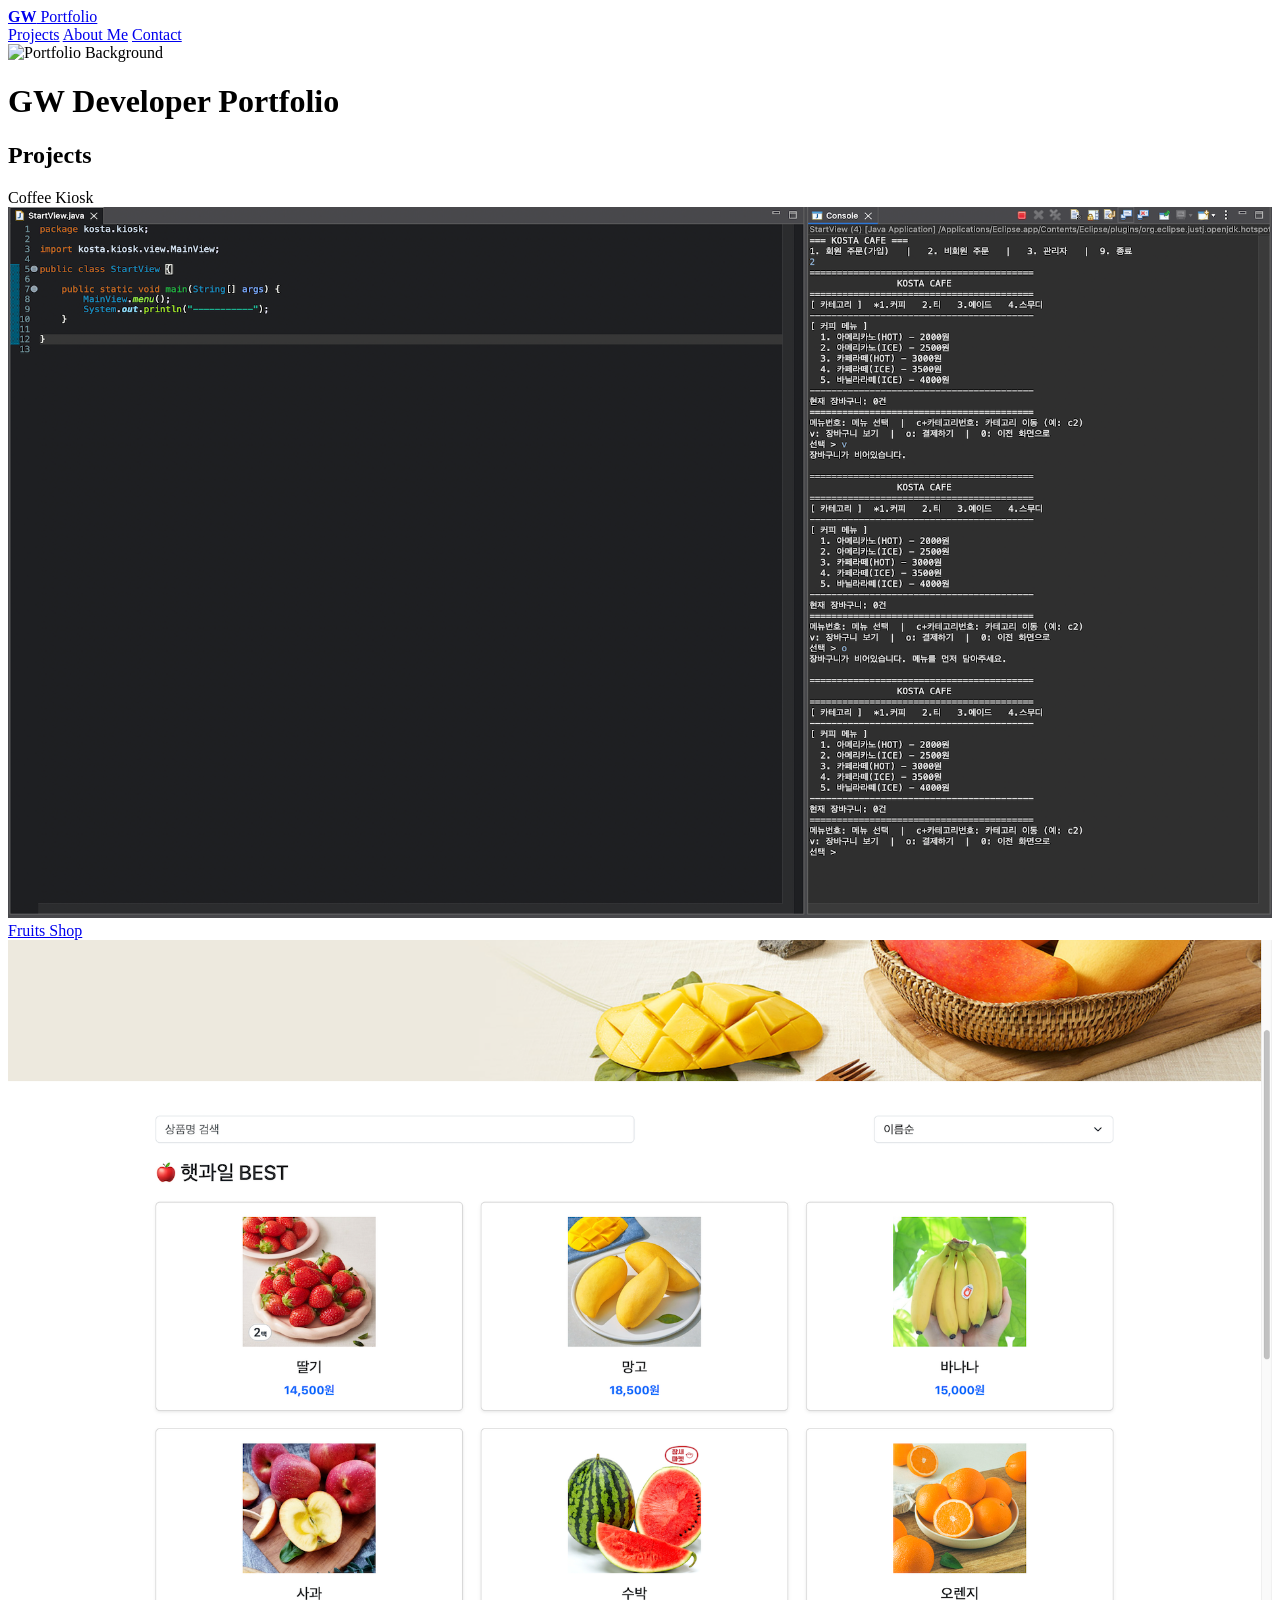
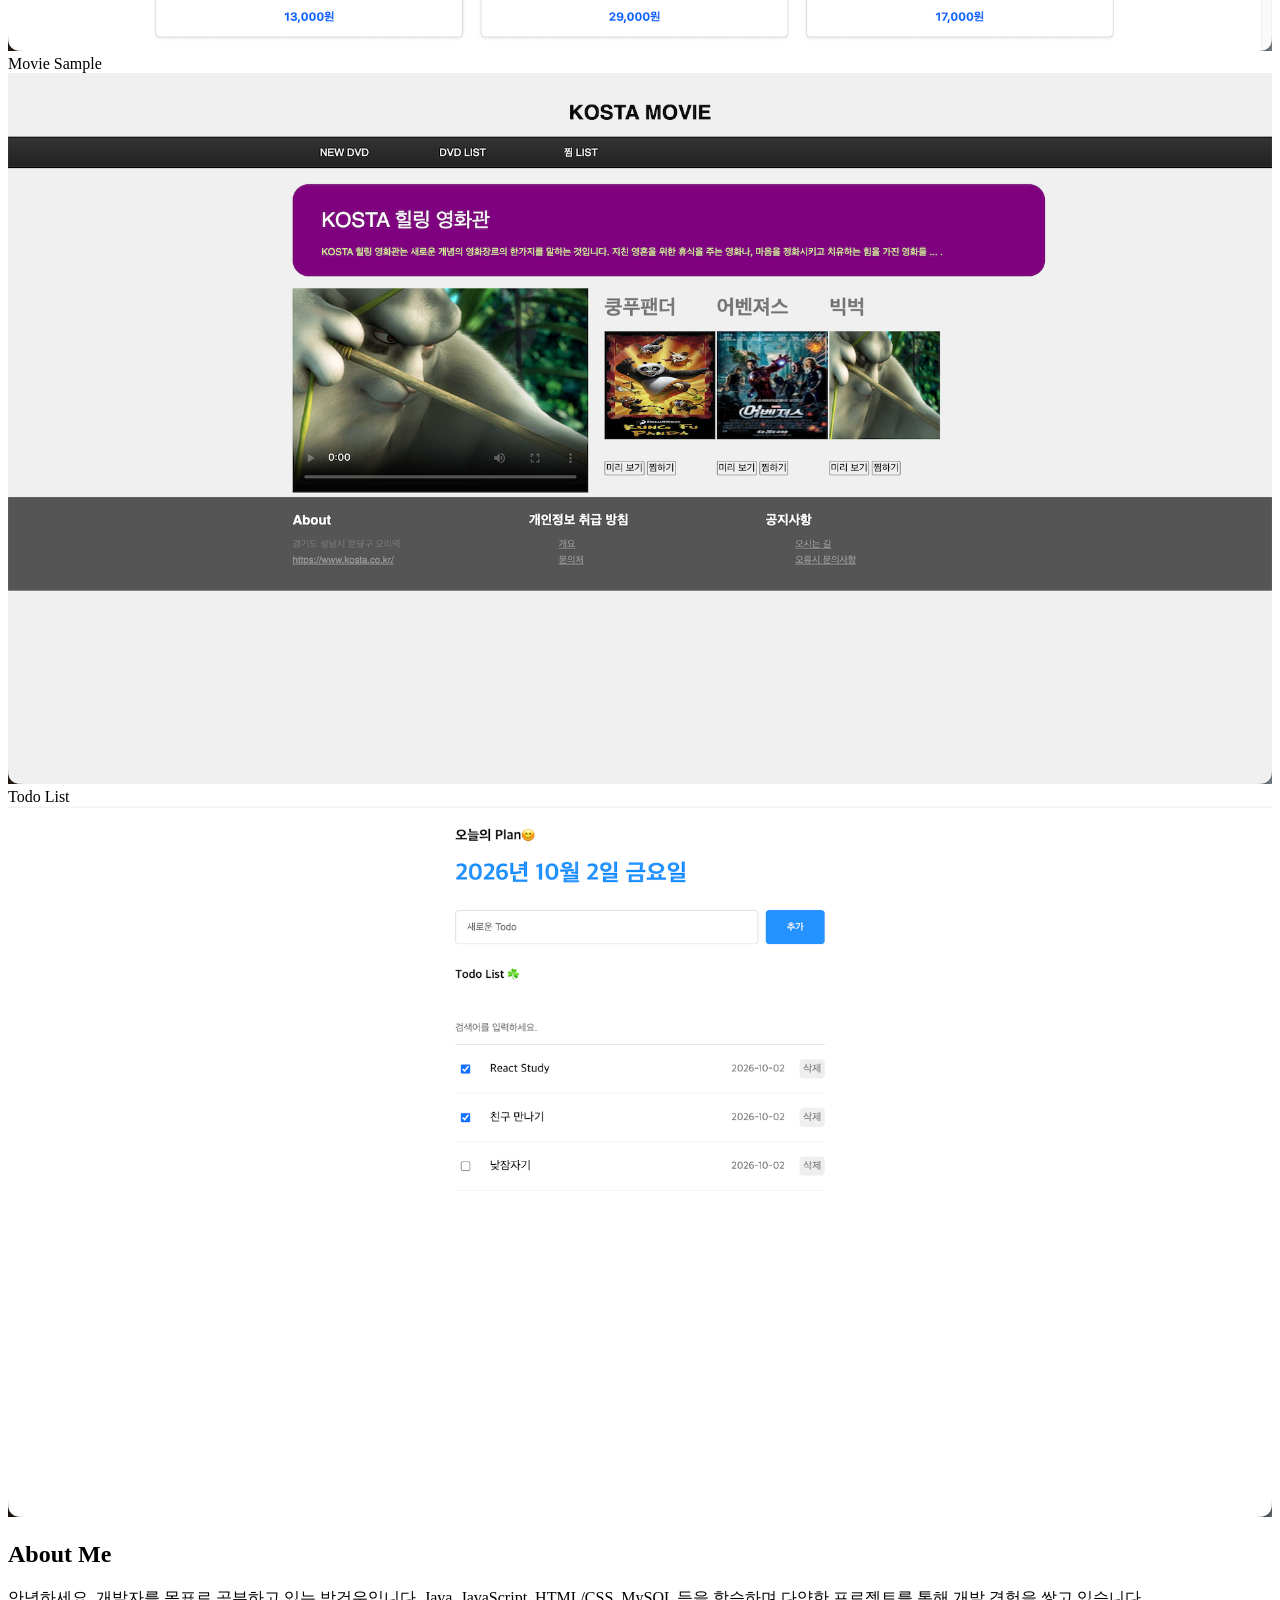
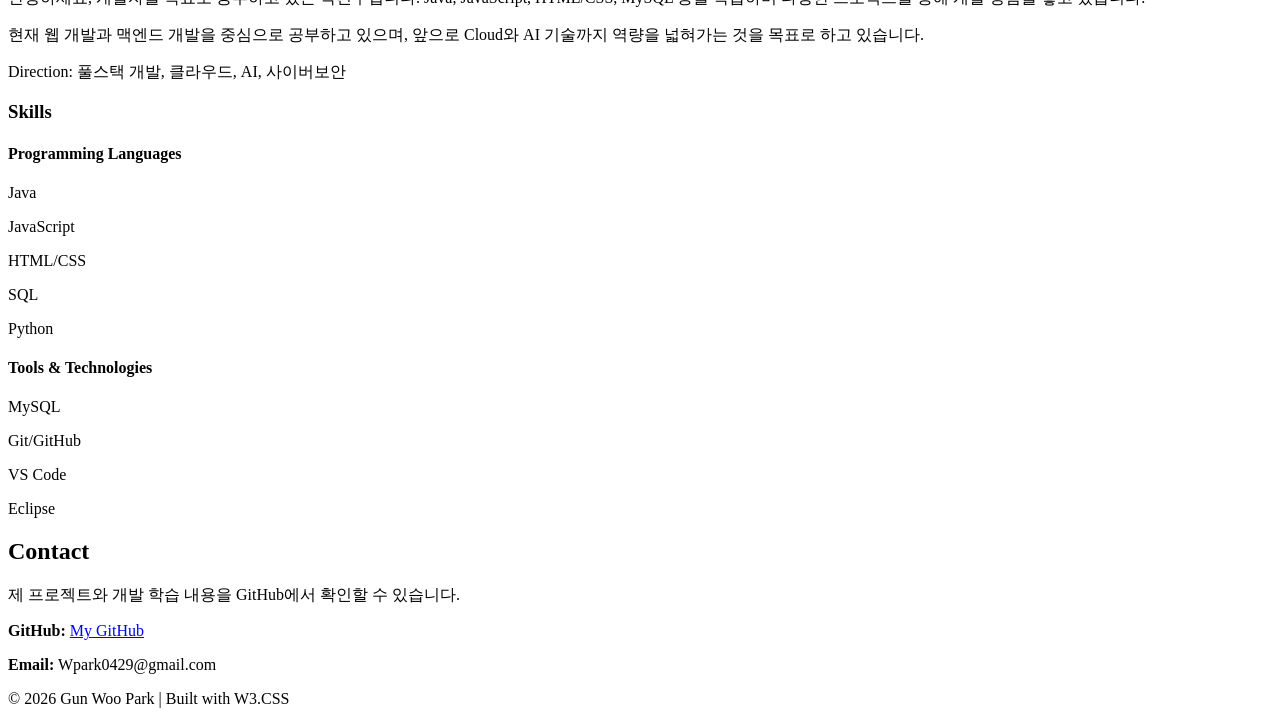
==== index.html @ f6d1fa92 "Create developer portfolio" ====
<!DOCTYPE html>
<html>
<meta charset="UTF-8">
<title>Gun Woo Park | Developer Portfolio</title>
<meta name="viewport" content="width=device-width, initial-scale=1">
<link rel="stylesheet" href="https://www.w3schools.com/w3css/5/w3.css">
<body class="w3-content" style="max-width:1500px">

<!-- Navbar (Sits on top) -->
<div class="w3-flex w3-top w3-white w3-wide w3-padding w3-card">
  <a href="#home" class="w3-button">
    <b>GW</b> Portfolio
  </a>
  <nav class="w3-flex w3-hide-small" style="margin-left:auto">
    <a href="#projects" class="w3-button">Projects</a>
    <a href="#about" class="w3-button">About Me</a>
    <a href="#contact" class="w3-button">Contact</a>
  </nav>
</div>

<!-- Header -->
<header id="home" class="w3-display-container">
  <img src="/w3images/background.jpg" alt="Portfolio Background" style="width:100%">
  <div class="w3-display-middle">
    <h1 class="w3-text-white w3-wide">
      <span class="w3-padding w3-black w3-opacity-min"><b>GW</b></span>
      <span class="w3-hide-small w3-text-light-grey">Developer Portfolio</span>
    </h1>
  </div>
</header>

<!-- Projects -->
<section id="projects" class="w3-container w3-padding-32">

<h2 class="w3-border-bottom w3-border-light-grey w3-padding-16">Projects</h2>

<div class="w3-grid"
style="grid-template-columns:repeat(auto-fit,minmax(300px,1fr));gap:16px">

  <div class="w3-display-container">
    <div class="w3-display-topleft w3-black w3-padding">Coffee Kiosk</div>
    <img src="img/coffee-kiosk.png"
    style="width:100%" alt="Coffee Kiosk">
  </div>

<a href="fruitts_shop/index.html">
  <div class="w3-display-container">
    <div class="w3-display-topleft w3-black w3-padding">Fruits Shop</div>
    <img src="img/fruits-shop.png"
    style="width:100%" alt="Fruits Shop">
  </div>
</a>

  <div class="w3-display-container">
    <div class="w3-display-topleft w3-black w3-padding">Movie Sample</div>
    <img src="img/movie-sample.png"
    style="width:100%" alt="Movie Sample">
  </div>

  <div class="w3-display-container">
    <div class="w3-display-topleft w3-black w3-padding">Todo List</div>
    <img src="img/todo-list.png"
    style="width:100%" alt="Todo List">
  </div>

</div>
</section>

<!-- About -->
<section id="about" class="w3-container w3-padding-32">
<h2 class="w3-border-bottom w3-border-light-grey w3-padding-16">About Me</h2>

<p>
    안녕하세요, 개발자를 목표로 공부하고 있는 박건우입니다.
    Java, JavaScript, HTML/CSS, MySQL 등을 학습하며
    다양한 프로젝트를 통해 개발 경험을 쌓고 있습니다.
</p>
<p>
    현재 웹 개발과 맥엔드 개발을 중심으로 공부하고 있으며,
    앞으로 Cloud와 AI 기술까지 역량을 넓혀가는 것을 목표로 하고 있습니다.
</p>
<p>
    Direction: 풀스택 개발, 클라우드, AI, 사이버보안
</p>

<h3 class="w3-padding-16">Skills</h3>
<div class="w3-row-padding">
    <div class="w3-half">
        <h4>Programming Languages</h4>
        <p>Java</p>
        <p>JavaScript</p>
        <p>HTML/CSS</p>
        <p>SQL</p>
        <p>Python</p>
    </div>

    <div class="w3-half">
        <h4>Tools & Technologies</h4>
        <p>MySQL</p>
        <p>Git/GitHub</p>
        <p>VS Code</p>
        <p>Eclipse</p>
    </div>
</div>
</section>

<!-- Contact -->
<section id="contact" class="w3-container w3-padding-32">
    <h2 class="w3-border-bottom w3-border-light-grey w3-padding-16">
        Contact
    </h2>
    <p>
        제 프로젝트와 개발 학습 내용을 GitHub에서 확인할 수 있습니다.
    </p>
    <p>
        <b>GitHub:</b>
        <a href="https://github.com/Gupark116" target="_blank">
            My GitHub
        </a>
    </p>
    <p>
        <b>Email:</b>
        Wpark0429@gmail.com
    </p>
</section>

<footer class="w3-center w3-black w3-container w3-padding-16">
  <p>© 2026 Gun Woo Park |
    Built with W3.CSS</p>

</footer>

</body>
</html>
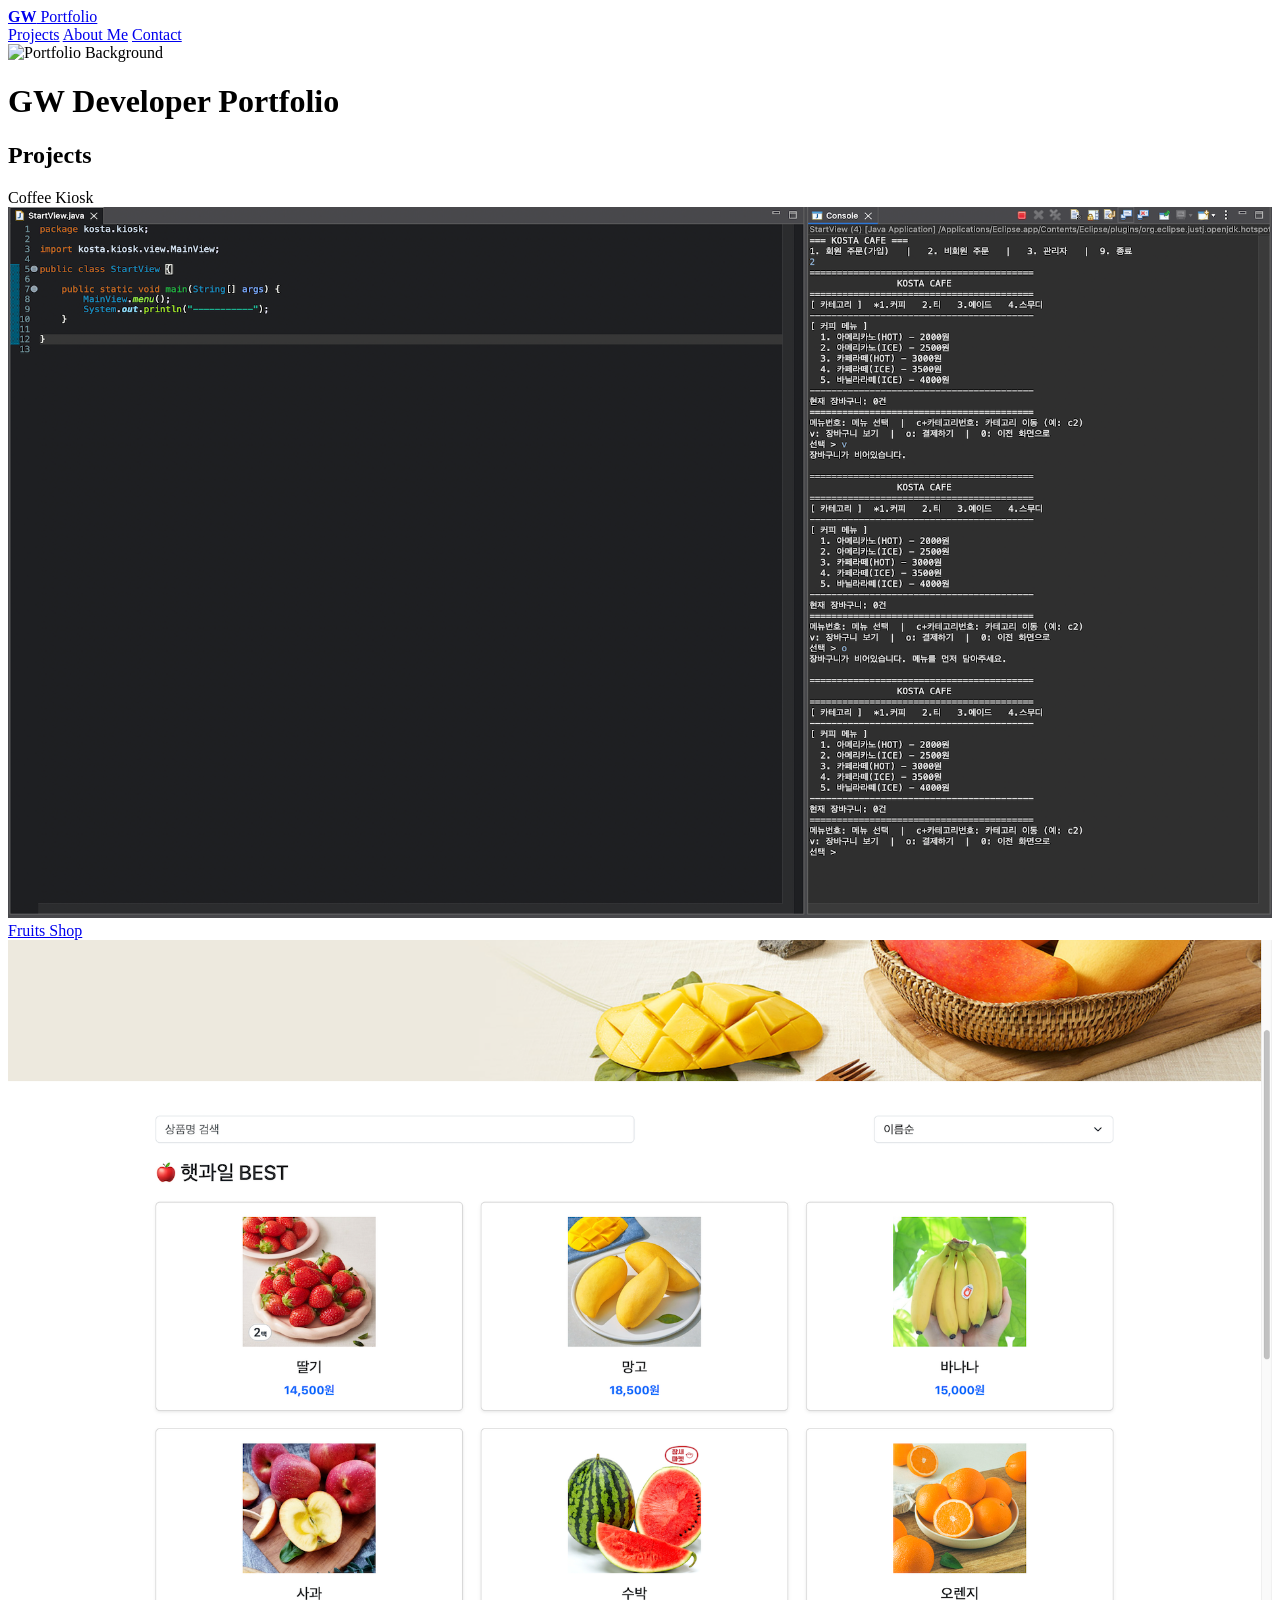
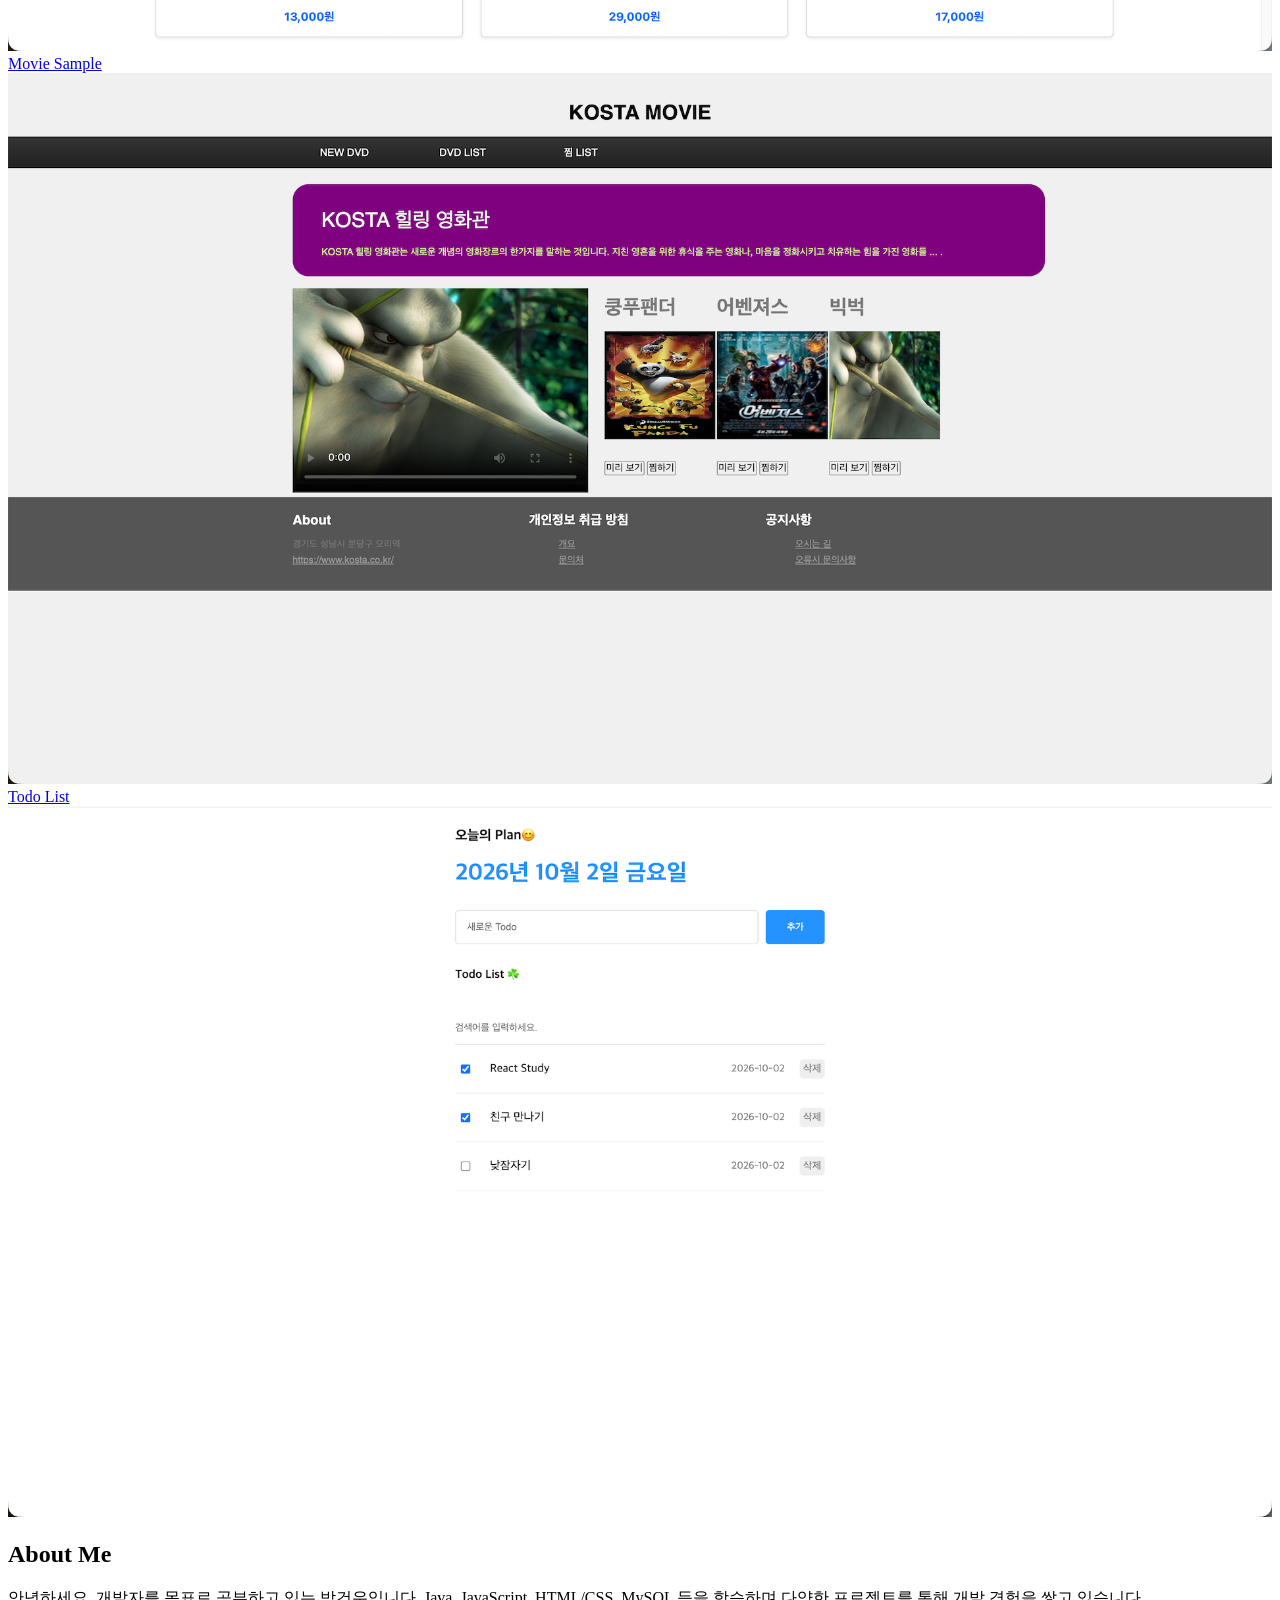
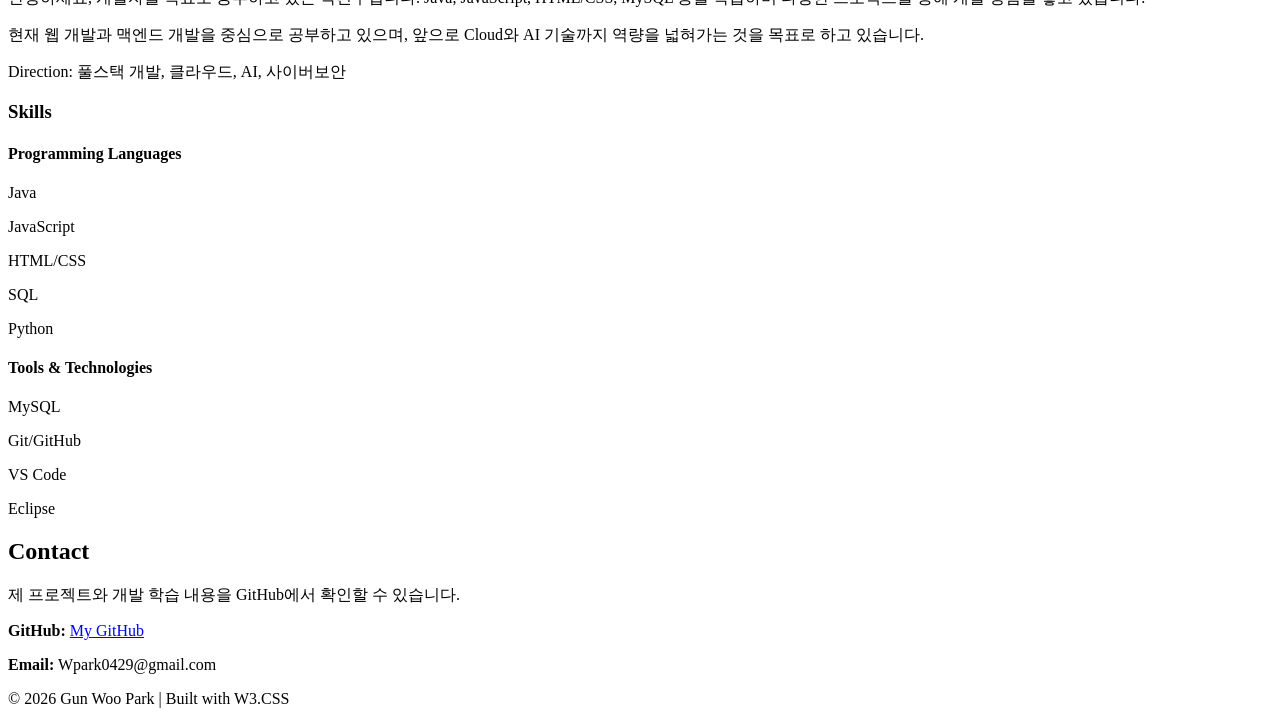
==== commit d6a76577: "Add portfolio projects" ====
--- a/index.html
+++ b/index.html
@@ -43,7 +43,7 @@
     style="width:100%" alt="Coffee Kiosk">
   </div>
 
-<a href="fruitts_shop/index.html">
+<a href="fruits_shop/index.html">
   <div class="w3-display-container">
     <div class="w3-display-topleft w3-black w3-padding">Fruits Shop</div>
     <img src="img/fruits-shop.png"
@@ -51,17 +51,21 @@
   </div>
 </a>
 
+<a href="movie_sample/index.html">
   <div class="w3-display-container">
     <div class="w3-display-topleft w3-black w3-padding">Movie Sample</div>
     <img src="img/movie-sample.png"
     style="width:100%" alt="Movie Sample">
   </div>
+</a>
 
+<a href="todo_list/index.html">
   <div class="w3-display-container">
     <div class="w3-display-topleft w3-black w3-padding">Todo List</div>
     <img src="img/todo-list.png"
     style="width:100%" alt="Todo List">
   </div>
+</a>
 
 </div>
 </section>
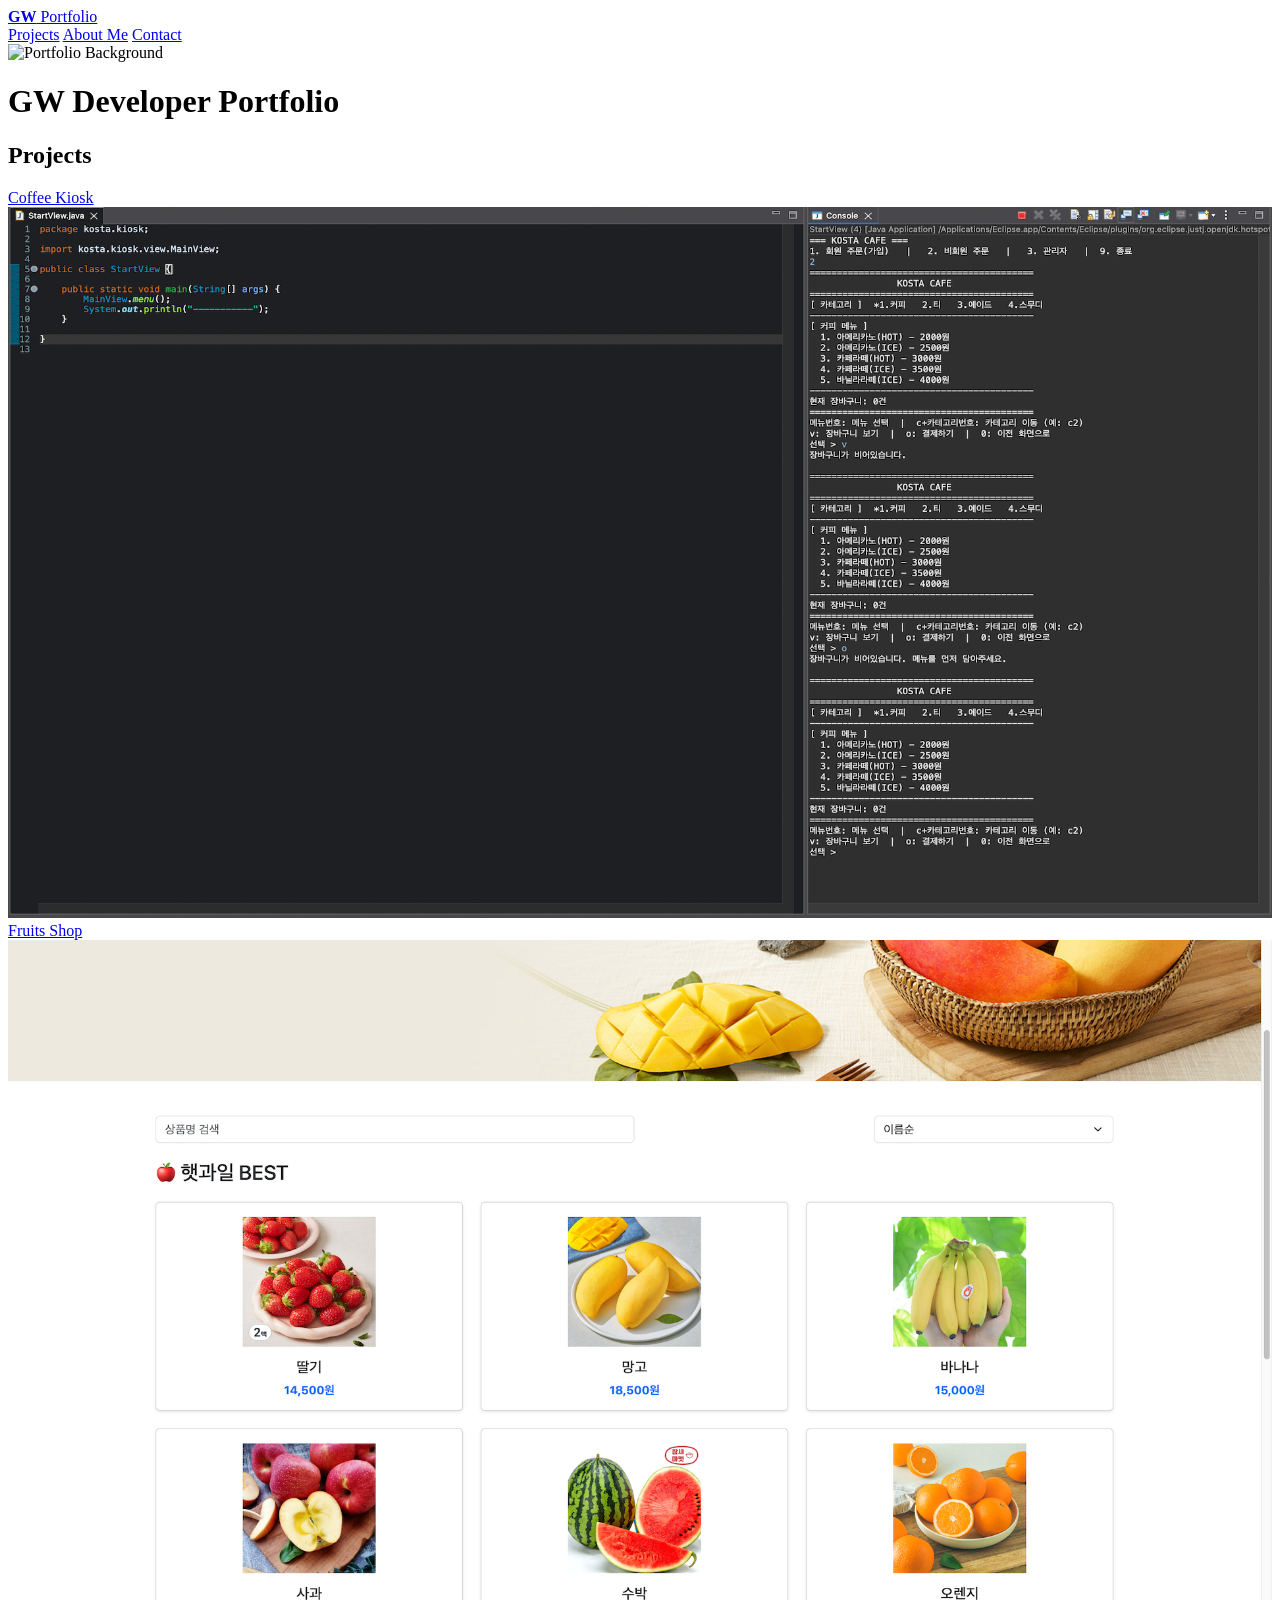
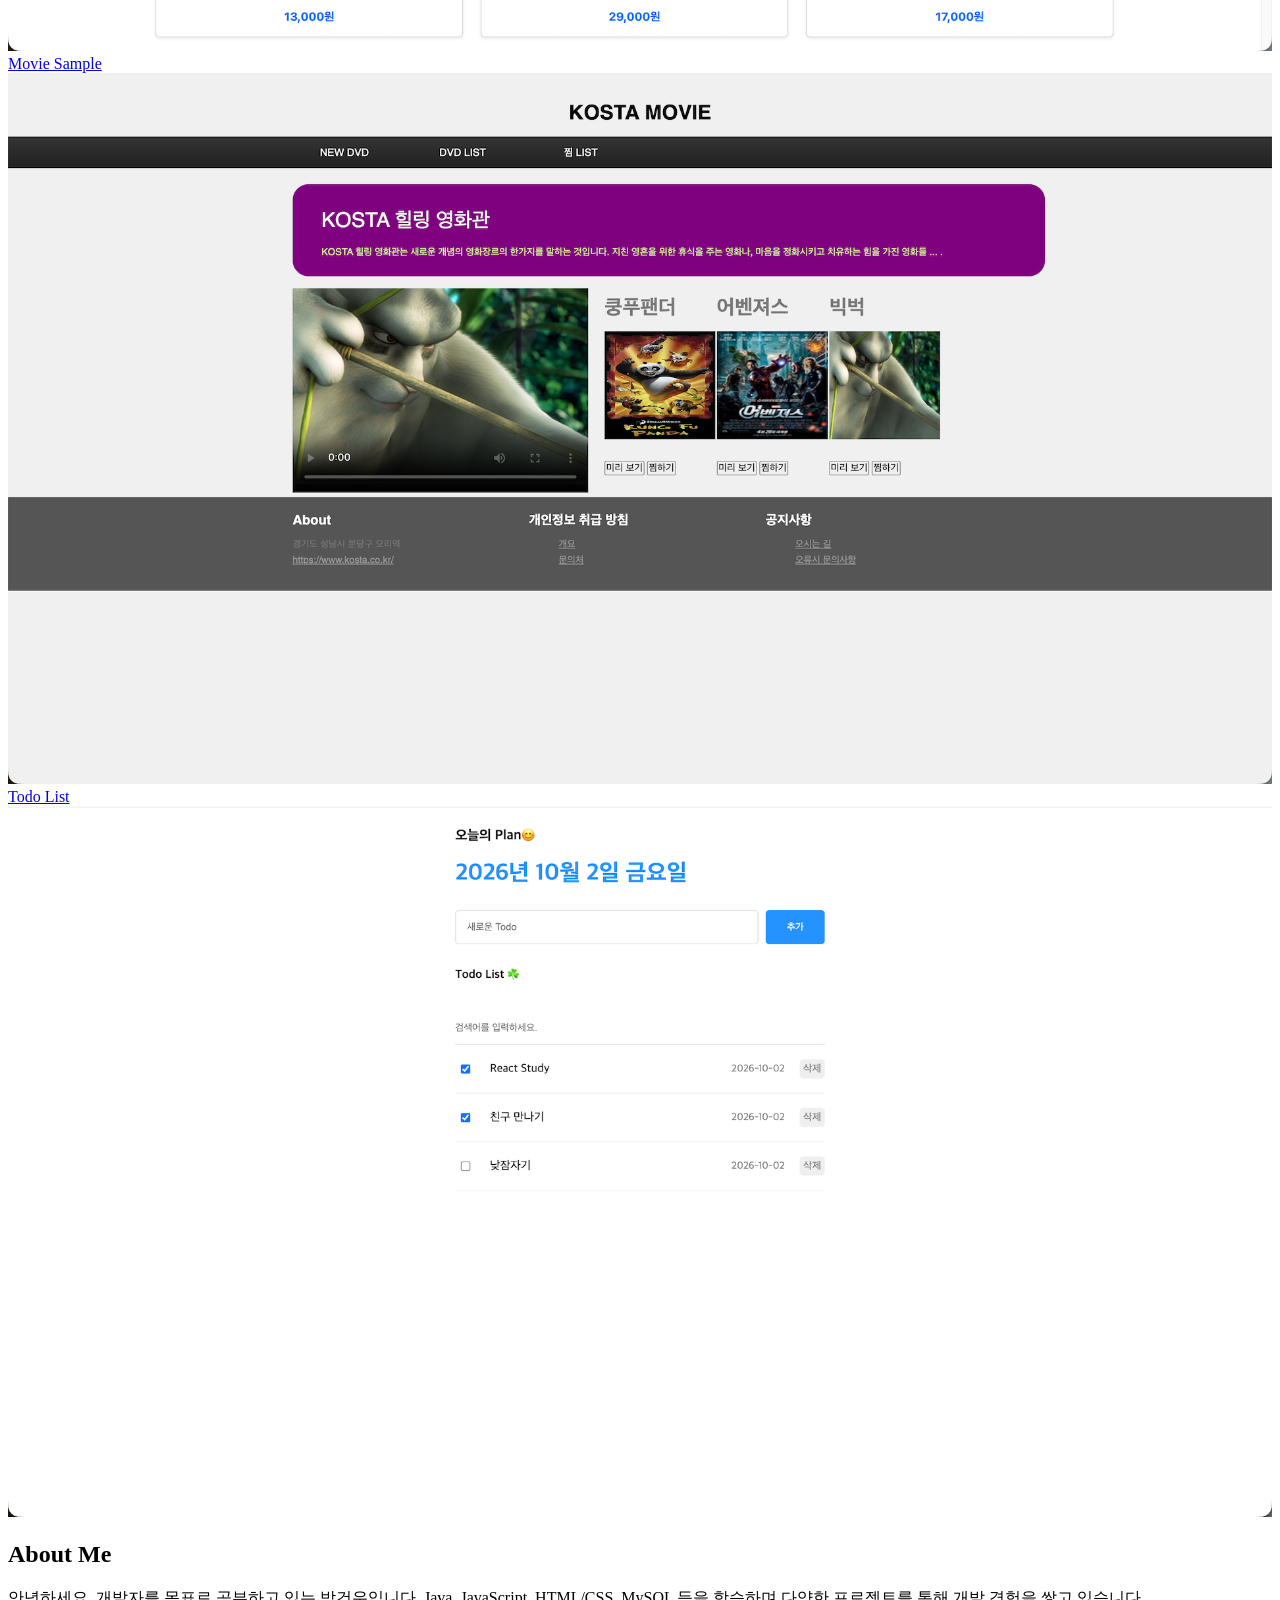
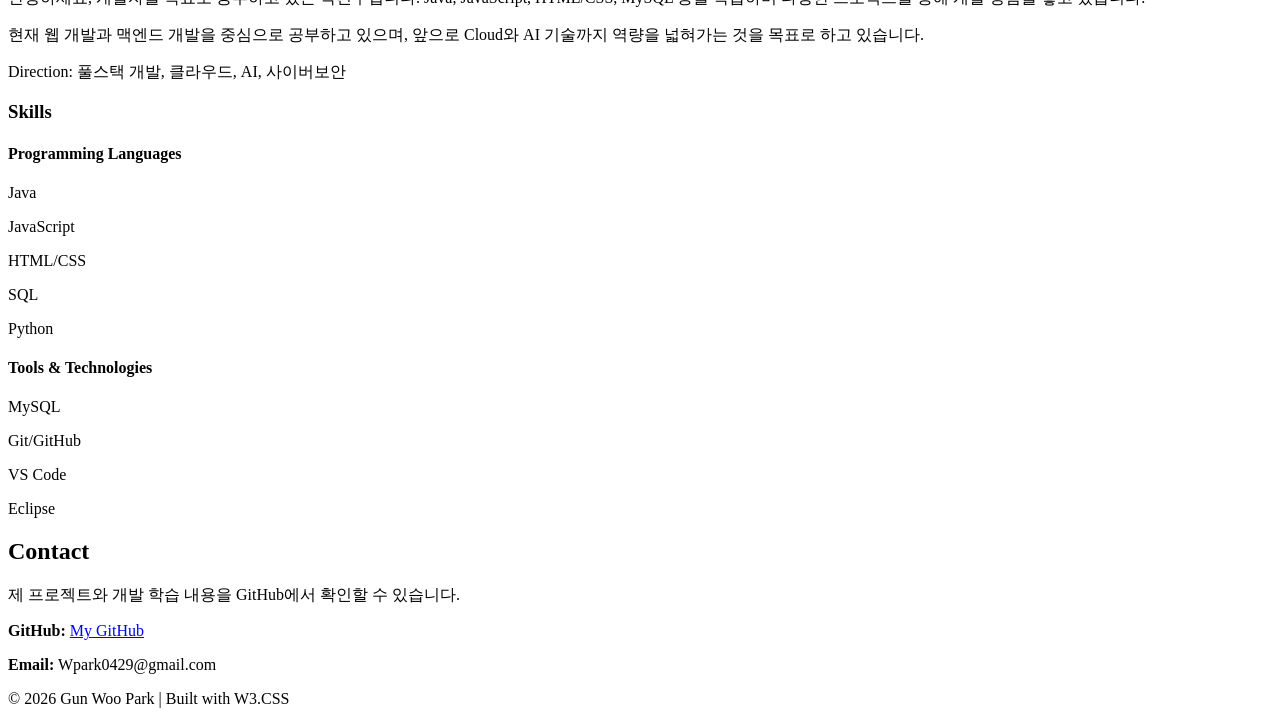
==== commit f24fe3df: "Add Coffee Kiosk project link" ====
--- a/index.html
+++ b/index.html
@@ -37,11 +37,13 @@
 <div class="w3-grid"
 style="grid-template-columns:repeat(auto-fit,minmax(300px,1fr));gap:16px">
 
+<a href="https://github.com/KOSTA-Java-semi-project/Cafe-Kiosk" target="_blank">
   <div class="w3-display-container">
     <div class="w3-display-topleft w3-black w3-padding">Coffee Kiosk</div>
     <img src="img/coffee-kiosk.png"
     style="width:100%" alt="Coffee Kiosk">
   </div>
+</a>
 
 <a href="fruits_shop/index.html">
   <div class="w3-display-container">
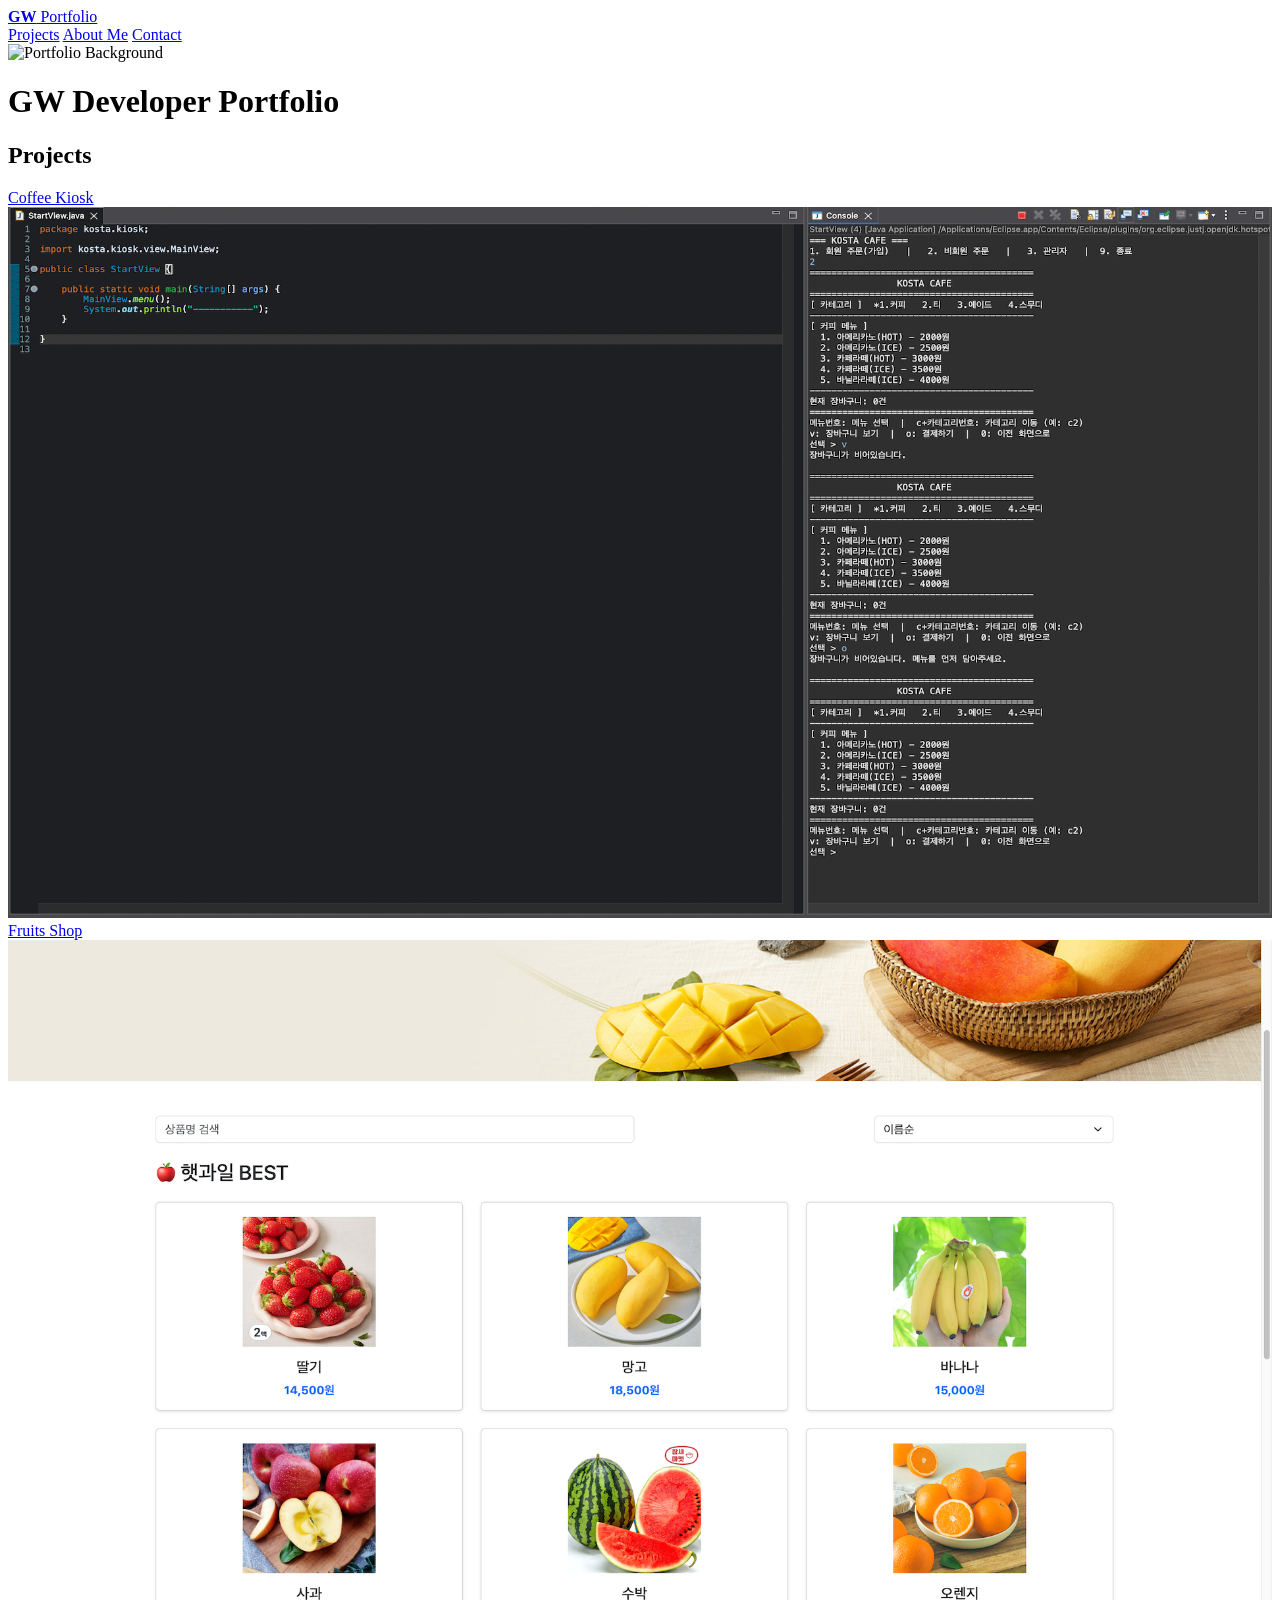
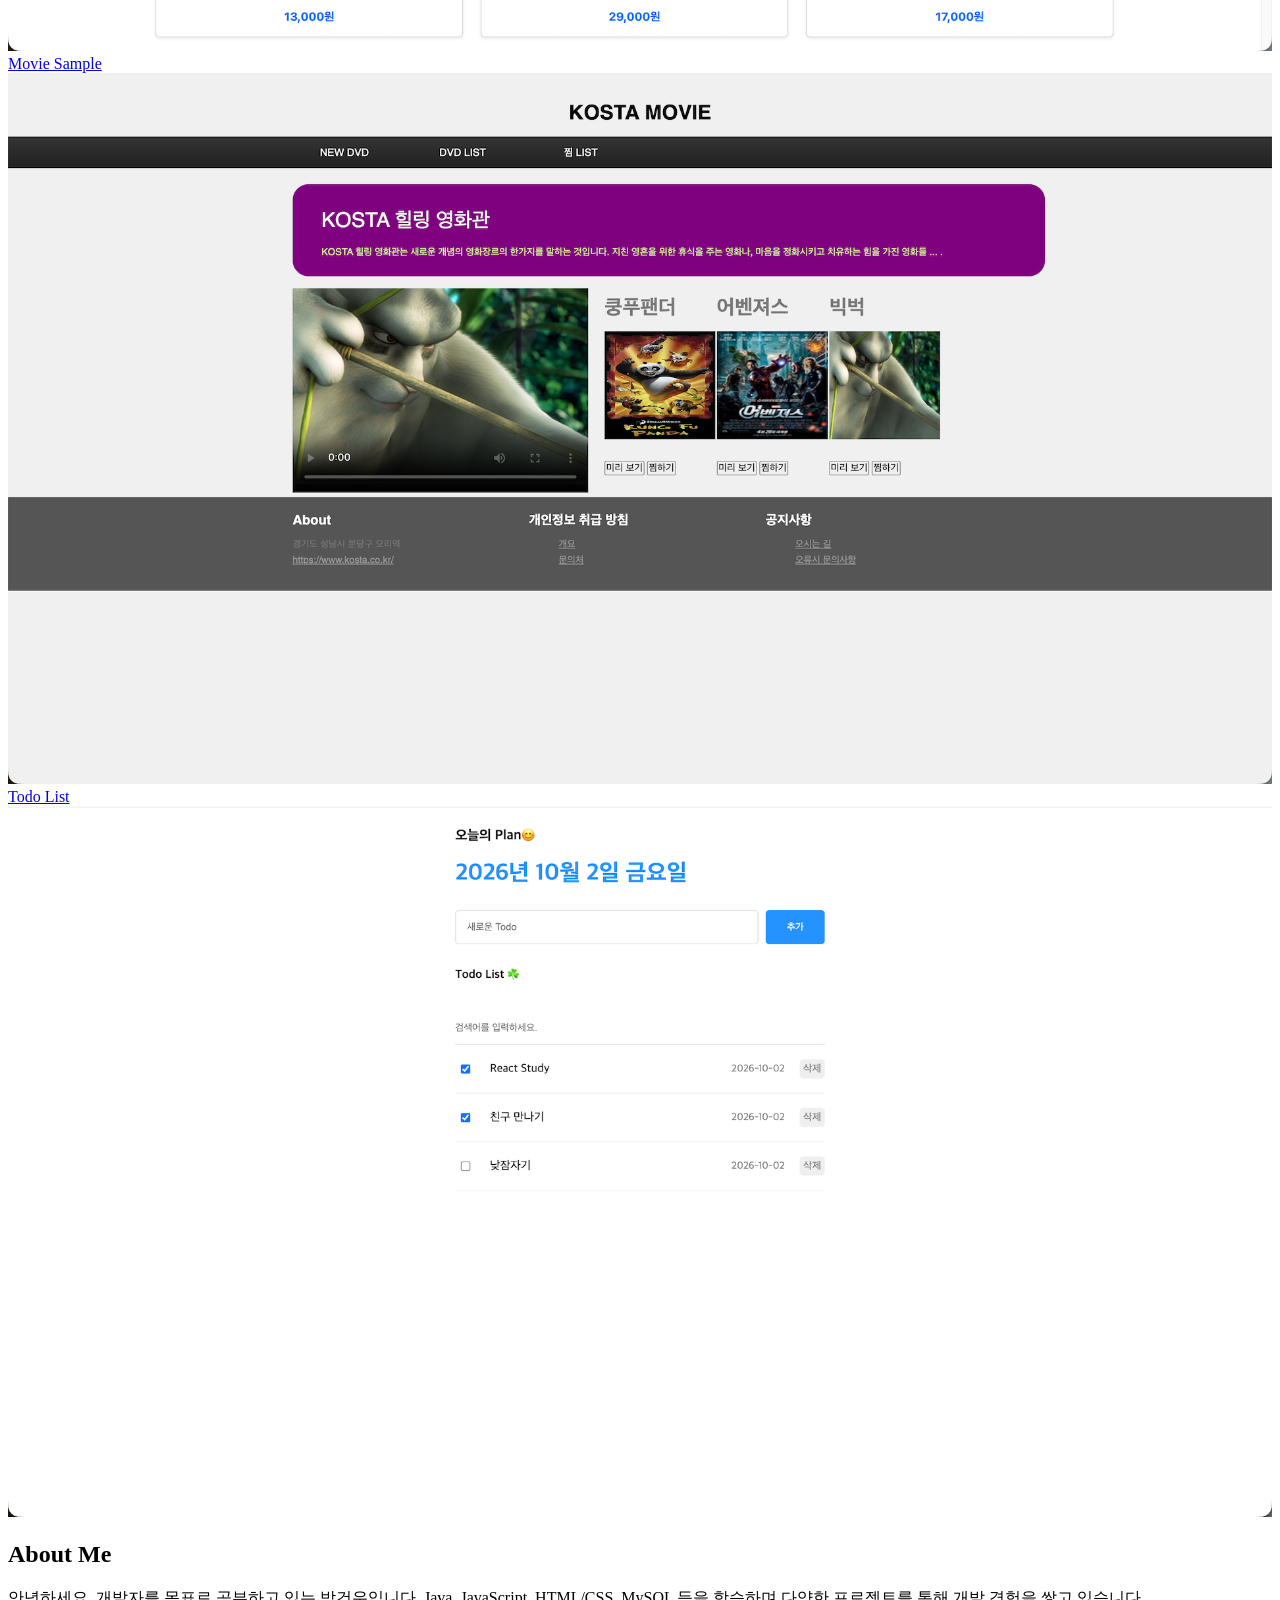
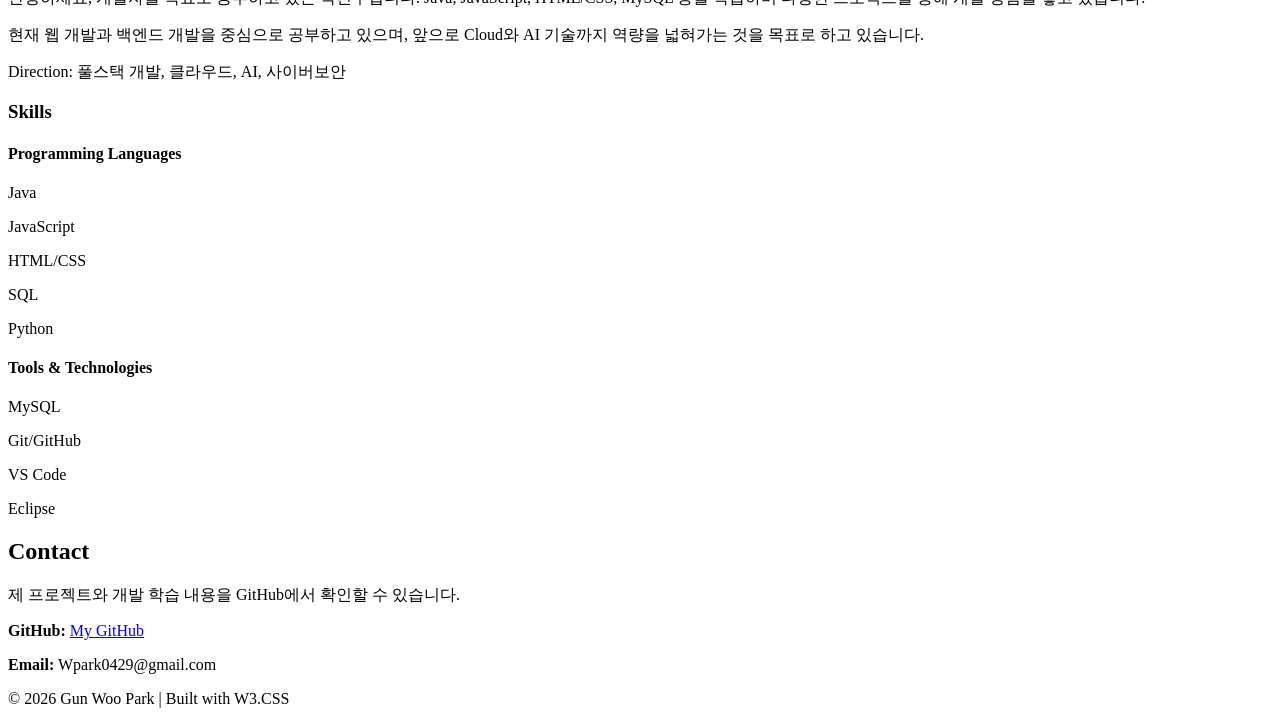
==== commit 6b20029f: "Finalize portfolio homepage" ====
--- a/index.html
+++ b/index.html
@@ -1,9 +1,12 @@
 <!DOCTYPE html>
-<html>
-<meta charset="UTF-8">
-<title>Gun Woo Park | Developer Portfolio</title>
-<meta name="viewport" content="width=device-width, initial-scale=1">
-<link rel="stylesheet" href="https://www.w3schools.com/w3css/5/w3.css">
+<html lang="ko">
+<head>
+    <meta charset="UTF-8">
+    <meta name="viewport" content="width=device-width, initial-scale=1">
+    <title>Gun Woo Park | Developer Portfolio</title>
+    <link rel="stylesheet" href="https://www.w3schools.com/w3css/5/w3.css">
+</head>
+
 <body class="w3-content" style="max-width:1500px">
 
 <!-- Navbar (Sits on top) -->
@@ -20,7 +23,7 @@
 
 <!-- Header -->
 <header id="home" class="w3-display-container">
-  <img src="/w3images/background.jpg" alt="Portfolio Background" style="width:100%">
+  <img src="img/background.jpg" alt="Portfolio Background" style="width:100%">
   <div class="w3-display-middle">
     <h1 class="w3-text-white w3-wide">
       <span class="w3-padding w3-black w3-opacity-min"><b>GW</b></span>
@@ -82,7 +85,7 @@
     다양한 프로젝트를 통해 개발 경험을 쌓고 있습니다.
 </p>
 <p>
-    현재 웹 개발과 맥엔드 개발을 중심으로 공부하고 있으며,
+    현재 웹 개발과 백엔드 개발을 중심으로 공부하고 있으며,
     앞으로 Cloud와 AI 기술까지 역량을 넓혀가는 것을 목표로 하고 있습니다.
 </p>
 <p>
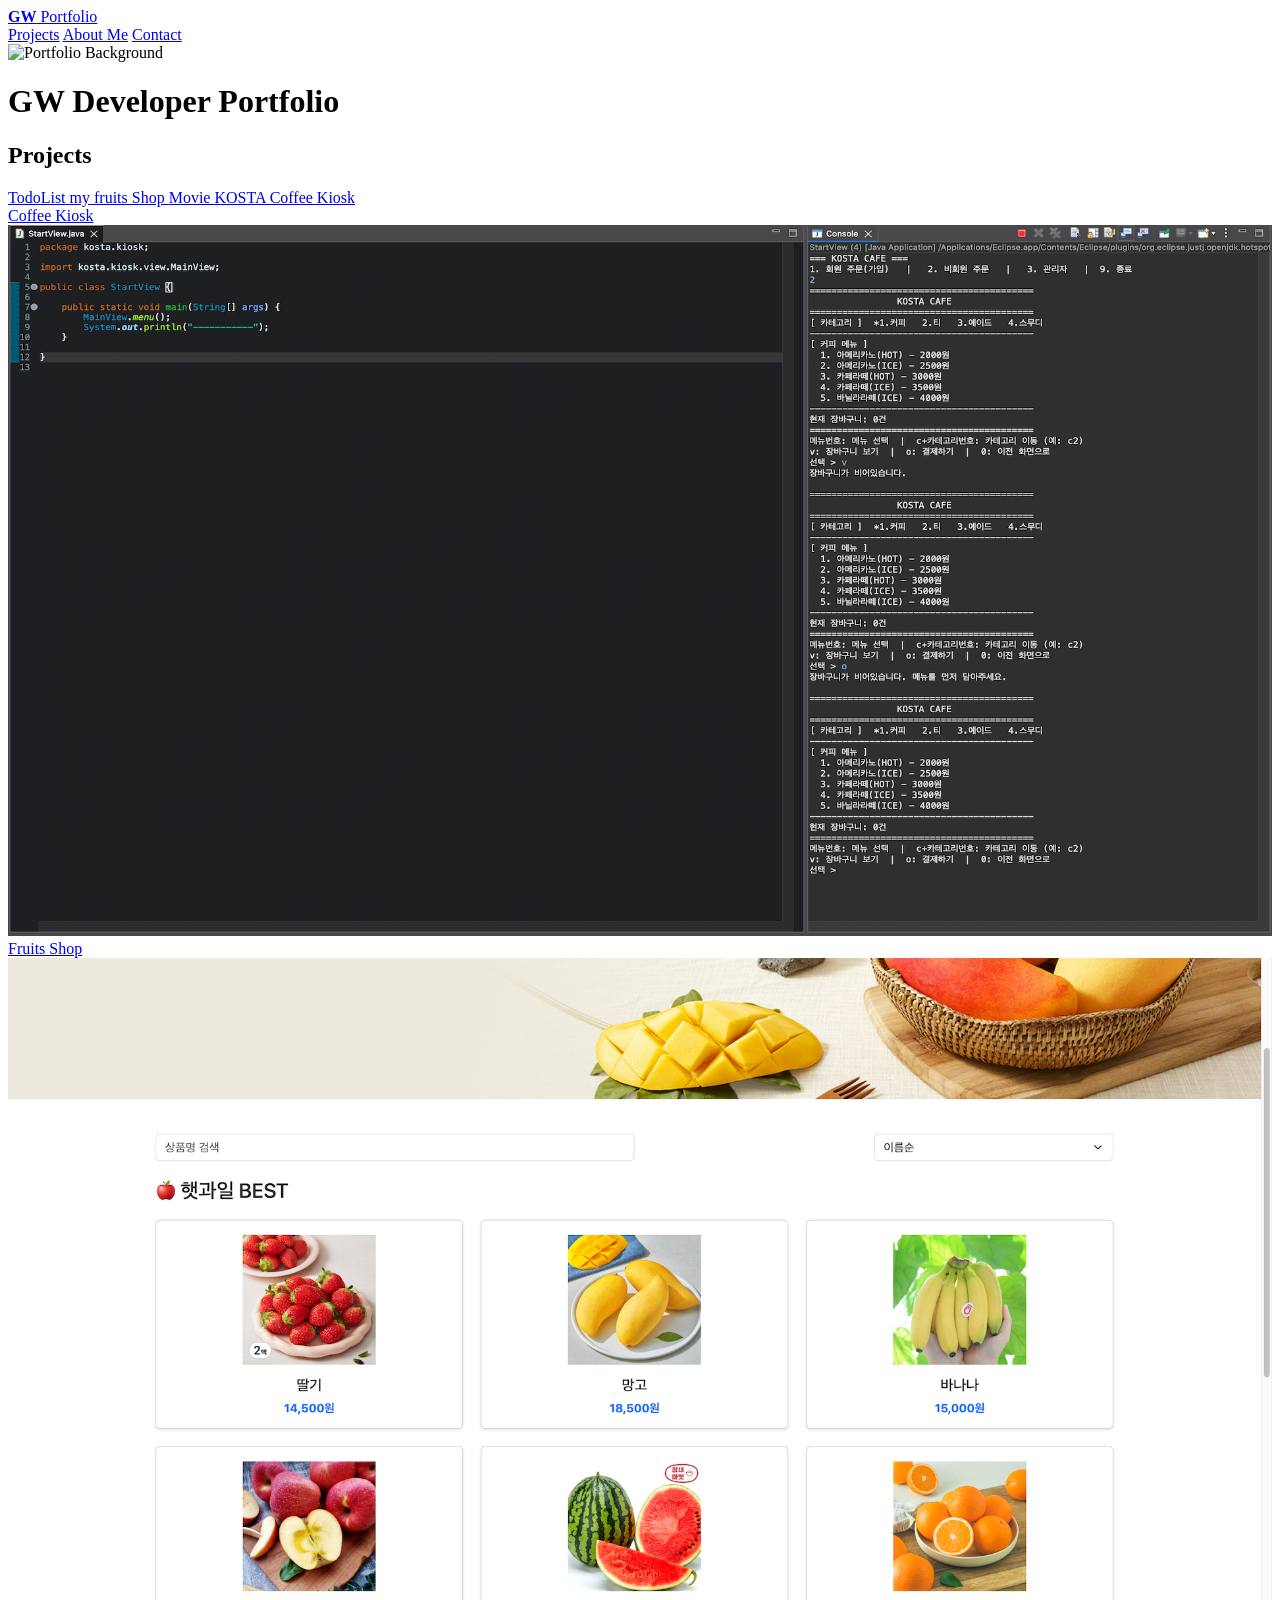
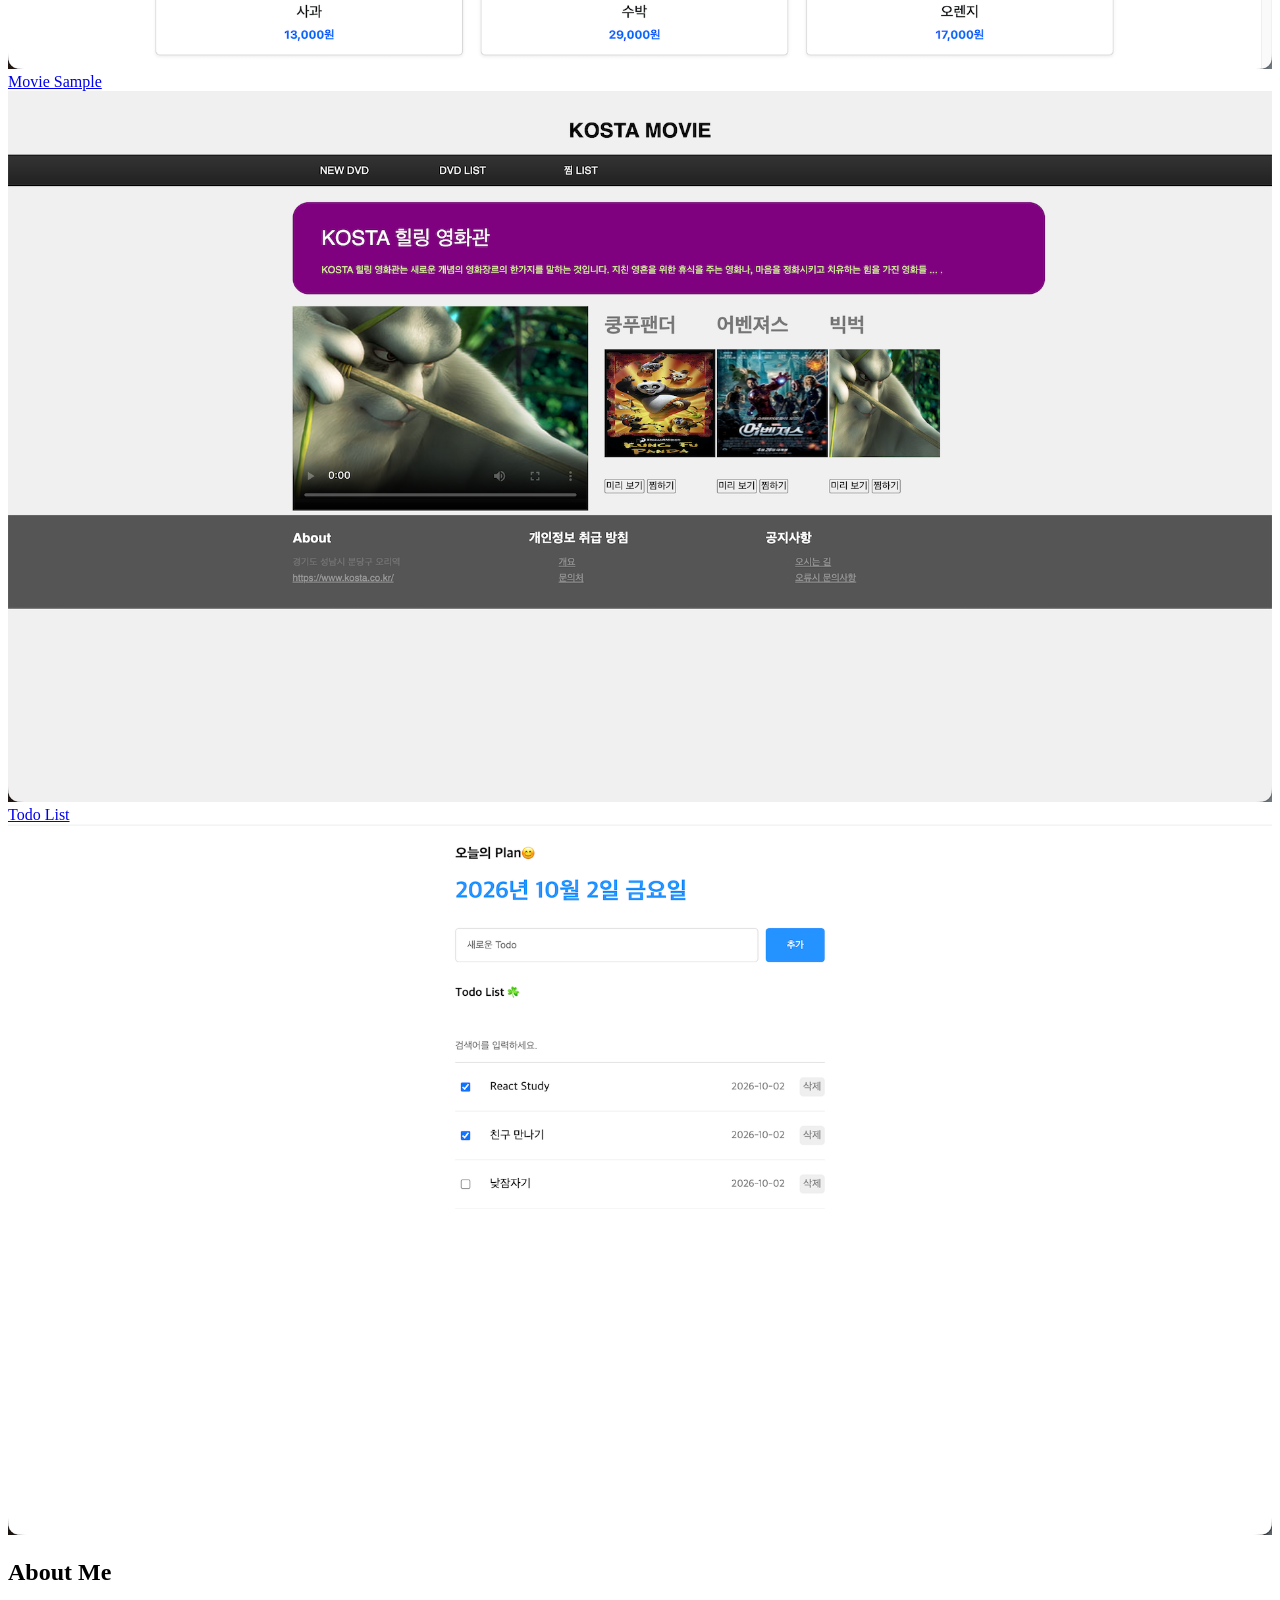
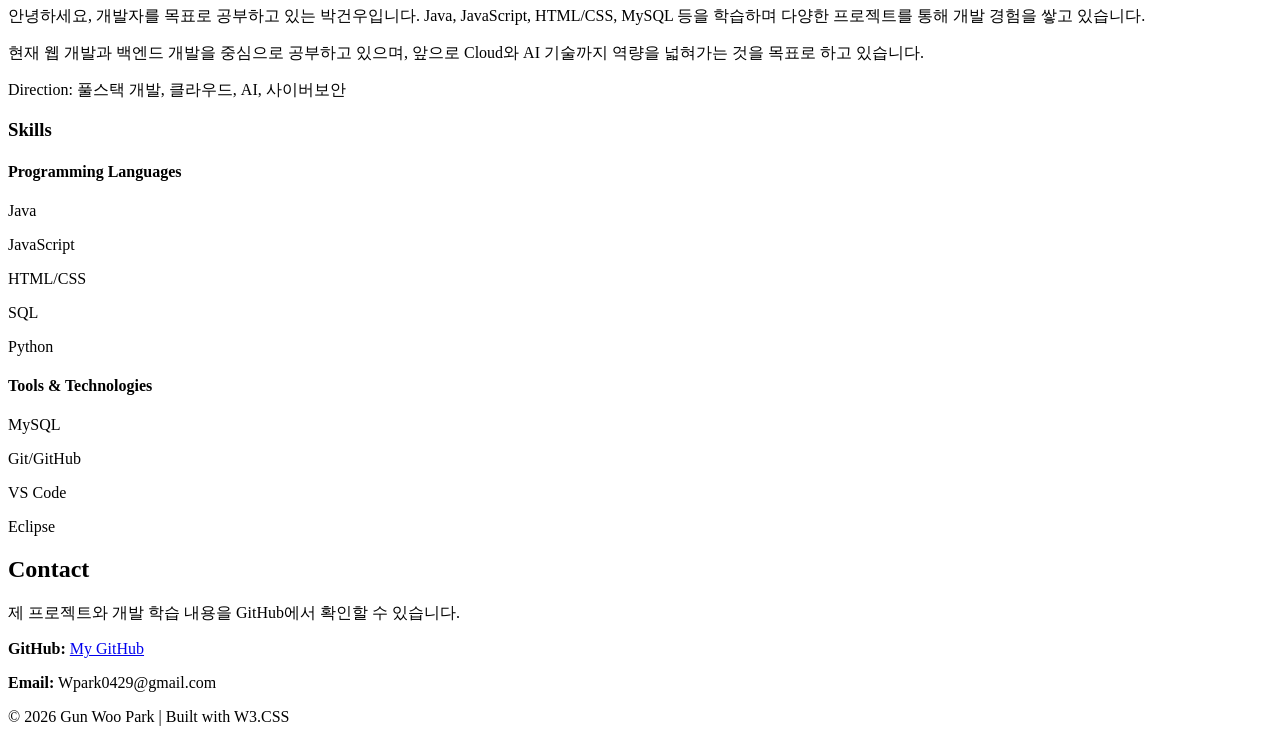
==== commit 540b877f: "Add project links to portfolio" ====
--- a/index.html
+++ b/index.html
@@ -36,6 +36,31 @@
 <section id="projects" class="w3-container w3-padding-32">
 
 <h2 class="w3-border-bottom w3-border-light-grey w3-padding-16">Projects</h2>
+
+<!-- Project Links -->
+<div class="w3-bar w3-margin-bottom">
+    <a href="todo_list/index.html"
+       class="w3-button w3-black">
+        TodoList
+    </a>
+
+    <a href="fruits_shop/index.html"
+       class="w3-button w3-black">
+        my fruits Shop
+    </a>
+
+    <a href="movie_sample/index.html"
+       class="w3-button w3-black">
+        Movie
+    </a>
+
+    <a href="https://github.com/KOSTA-Java-semi-project/Cafe-Kiosk"
+       target="_blank"
+       class="w3-button w3-black">
+        KOSTA Coffee Kiosk
+    </a>
+
+</div>
 
 <div class="w3-grid"
 style="grid-template-columns:repeat(auto-fit,minmax(300px,1fr));gap:16px">
